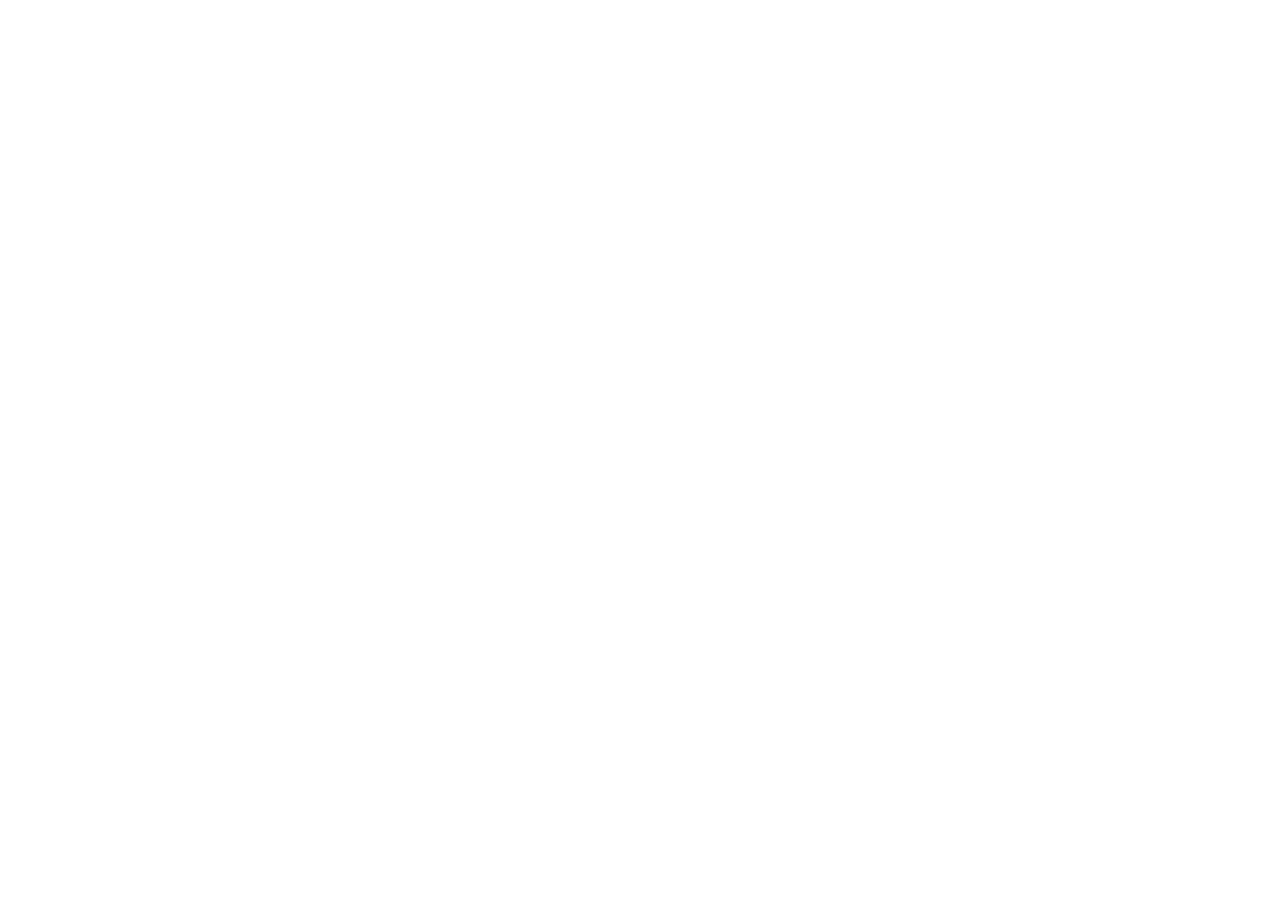
==== maingame.html @ 938b172f "SelectionPage made functional" ====
<!DOCTYPE html>
<html lang="en">
<head>
    <meta charset="UTF-8">
    <meta name="viewport" content="width=device-width, initial-scale=1.0">
    <title>Document</title>
</head>
<body>
    
</body>
</html>
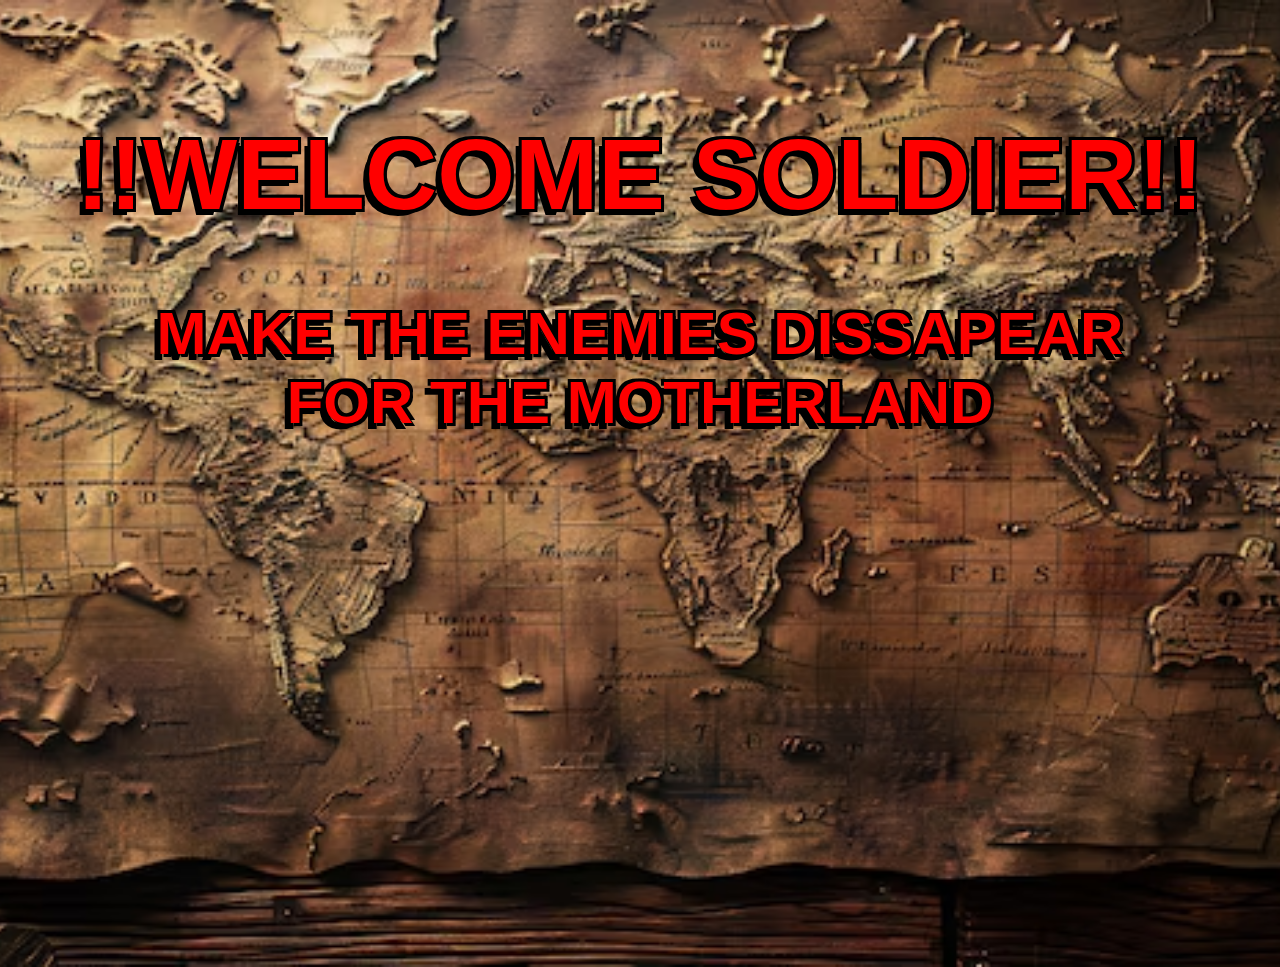
==== commit 085ed56f: "GamePage created. Mortar animation added." ====
--- a/maingame.html
+++ b/maingame.html
@@ -4,8 +4,21 @@
     <meta charset="UTF-8">
     <meta name="viewport" content="width=device-width, initial-scale=1.0">
     <title>Document</title>
+    <link rel="stylesheet" href="style3.css">
 </head>
 <body>
-    
+        <div id="msg">
+            <h1 id="firstmsg">!!WELCOME SOLDIER!!</h1>
+            <p id="firstpara">MAKE THE ENEMIES DISSAPEAR<br>FOR THE MOTHERLAND</p>
+        </div>
+        <img id="appear" src="blastthisphoto.png" alt="">
+        <canvas id="cnvs"></canvas>
+        <div class="bc">
+            <button class="button" id="b1">MORTAR</button>
+            <button class="button" id="b2">MISSSILE</button>
+            <button class="button" id="b3">TSAR</button>
+        </div>
+        <audio id="explosionSound" src="mortar-audio.mp3" preload="auto"></audio>
+        <script src="script3.js"></script>
 </body>
 </html>--- a/style3.css
+++ b/style3.css
@@ -0,0 +1,83 @@
+body {
+    font-family: sans-serif;
+    margin: 0;
+    height: 100vh;
+    background-image: url('ancient-map-wallpaper.png');
+    background-size: cover;
+    background-position: center;
+    background-repeat: no-repeat;
+    overflow: hidden;
+    
+}
+.msg {
+    display: flex;
+    justify-content: center;
+    align-items: center;
+    flex-direction: column;
+}
+#firstmsg {
+    padding-top: 50px;
+    font-size: 100px; 
+    font-weight: bold;
+    color: red;
+    text-shadow: 
+        -3px -3px 0 #000,  
+        3px -3px 0 #000,
+        -6px 6px 0 #000,
+        3px 3px 0 #000;
+    text-align: center;
+}
+#firstpara {
+    font-size: 60px;
+    font-weight: bold;
+    color: red;
+    text-shadow: 
+        -3px -3px 0 #000,  
+        3px -3px 0 #000,
+        -6px 6px 0 #000,
+        3px 3px 0 #000;
+    text-align: center;
+}
+#appear {
+    display: none;
+    margin-left: 450px;
+    margin-top: 45px;
+    width: 600px;
+    height: auto;
+}
+canvas {
+    display: none;
+    position: absolute;
+    left: 550px;
+    top: 90px;
+    width: 480px;
+    height: 510px;
+    pointer-events: none;
+    background: rgba(255, 0, 0, 0.5);
+}
+.bc {
+    position: absolute;
+    right: 50px;
+    top:50%;
+    transform: translateY(-50%);
+    display: flex;
+    flex-direction: column;
+    gap: 30px;
+}
+
+.button {
+    display: none;
+    padding: 20px 30px;
+    font-size: 18px; 
+    background: linear-gradient(0deg, gold, red);
+    color: black;
+    border: 5px solid black;
+    border-radius: 50%;
+    cursor: pointer;
+    transition: background-color 0.3s;
+}
+
+.button:hover {
+    background: linear-gradient(180deg, goldenrod, darkred); 
+}
+
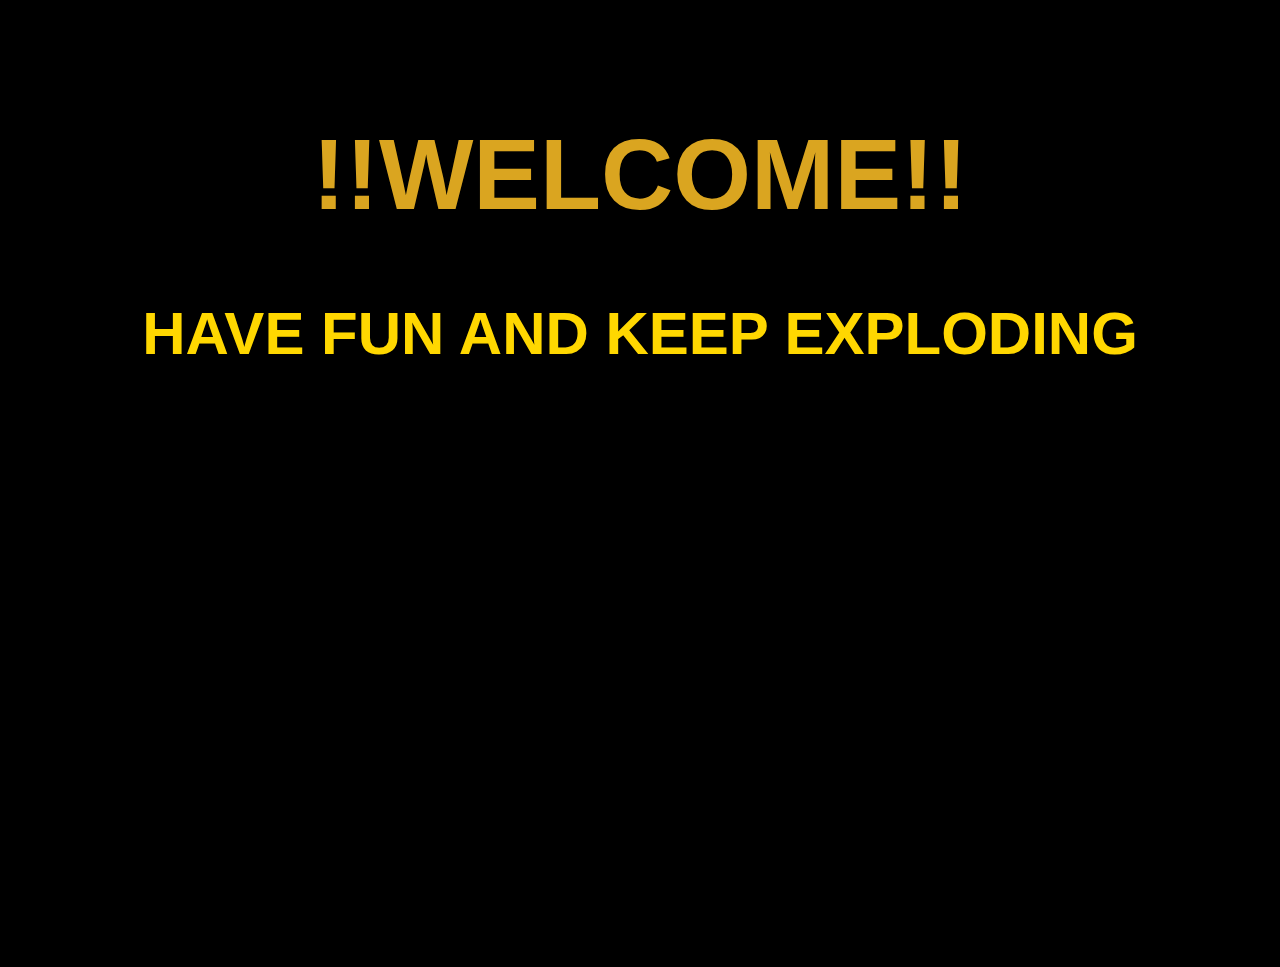
==== commit 433e3902: "Explosion animation added." ====
--- a/maingame.html
+++ b/maingame.html
@@ -8,17 +8,18 @@
 </head>
 <body>
         <div id="msg">
-            <h1 id="firstmsg">!!WELCOME SOLDIER!!</h1>
-            <p id="firstpara">MAKE THE ENEMIES DISSAPEAR<br>FOR THE MOTHERLAND</p>
+            <h1 id="firstmsg">!!WELCOME!!</h1>
+            <p id="firstpara">HAVE FUN AND KEEP EXPLODING</p>
         </div>
-        <img id="appear" src="blastthisphoto.png" alt="">
         <canvas id="cnvs"></canvas>
         <div class="bc">
-            <button class="button" id="b1">MORTAR</button>
-            <button class="button" id="b2">MISSSILE</button>
-            <button class="button" id="b3">TSAR</button>
+            <button class="button" id="b1">BIG</button>
+            <button class="button" id="b2">BIGGER</button>
+            <button class="button" id="b3">BIGGEST</button>
         </div>
-        <audio id="explosionSound" src="mortar-audio.mp3" preload="auto"></audio>
+        <audio id="mortar" src="mortarsound.mp3" preload="auto"></audio>
+        <audio id="missile" src="missilesound.mp3" preload="auto"></audio>
+        <audio id="tsar" src="tsarsound.mp3" preload="auto"></audio>
         <script src="script3.js"></script>
 </body>
 </html>--- a/style3.css
+++ b/style3.css
@@ -2,12 +2,8 @@
     font-family: sans-serif;
     margin: 0;
     height: 100vh;
-    background-image: url('ancient-map-wallpaper.png');
-    background-size: cover;
-    background-position: center;
-    background-repeat: no-repeat;
     overflow: hidden;
-    
+    background-color: #000;
 }
 .msg {
     display: flex;
@@ -19,7 +15,7 @@
     padding-top: 50px;
     font-size: 100px; 
     font-weight: bold;
-    color: red;
+    color: goldenrod;
     text-shadow: 
         -3px -3px 0 #000,  
         3px -3px 0 #000,
@@ -30,7 +26,7 @@
 #firstpara {
     font-size: 60px;
     font-weight: bold;
-    color: red;
+    color: gold;
     text-shadow: 
         -3px -3px 0 #000,  
         3px -3px 0 #000,
@@ -38,22 +34,13 @@
         3px 3px 0 #000;
     text-align: center;
 }
-#appear {
-    display: none;
-    margin-left: 450px;
-    margin-top: 45px;
-    width: 600px;
-    height: auto;
-}
+
 canvas {
     display: none;
     position: absolute;
-    left: 550px;
-    top: 90px;
-    width: 480px;
-    height: 510px;
+    width: 100%;
+    height: 100%;
     pointer-events: none;
-    background: rgba(255, 0, 0, 0.5);
 }
 .bc {
     position: absolute;
